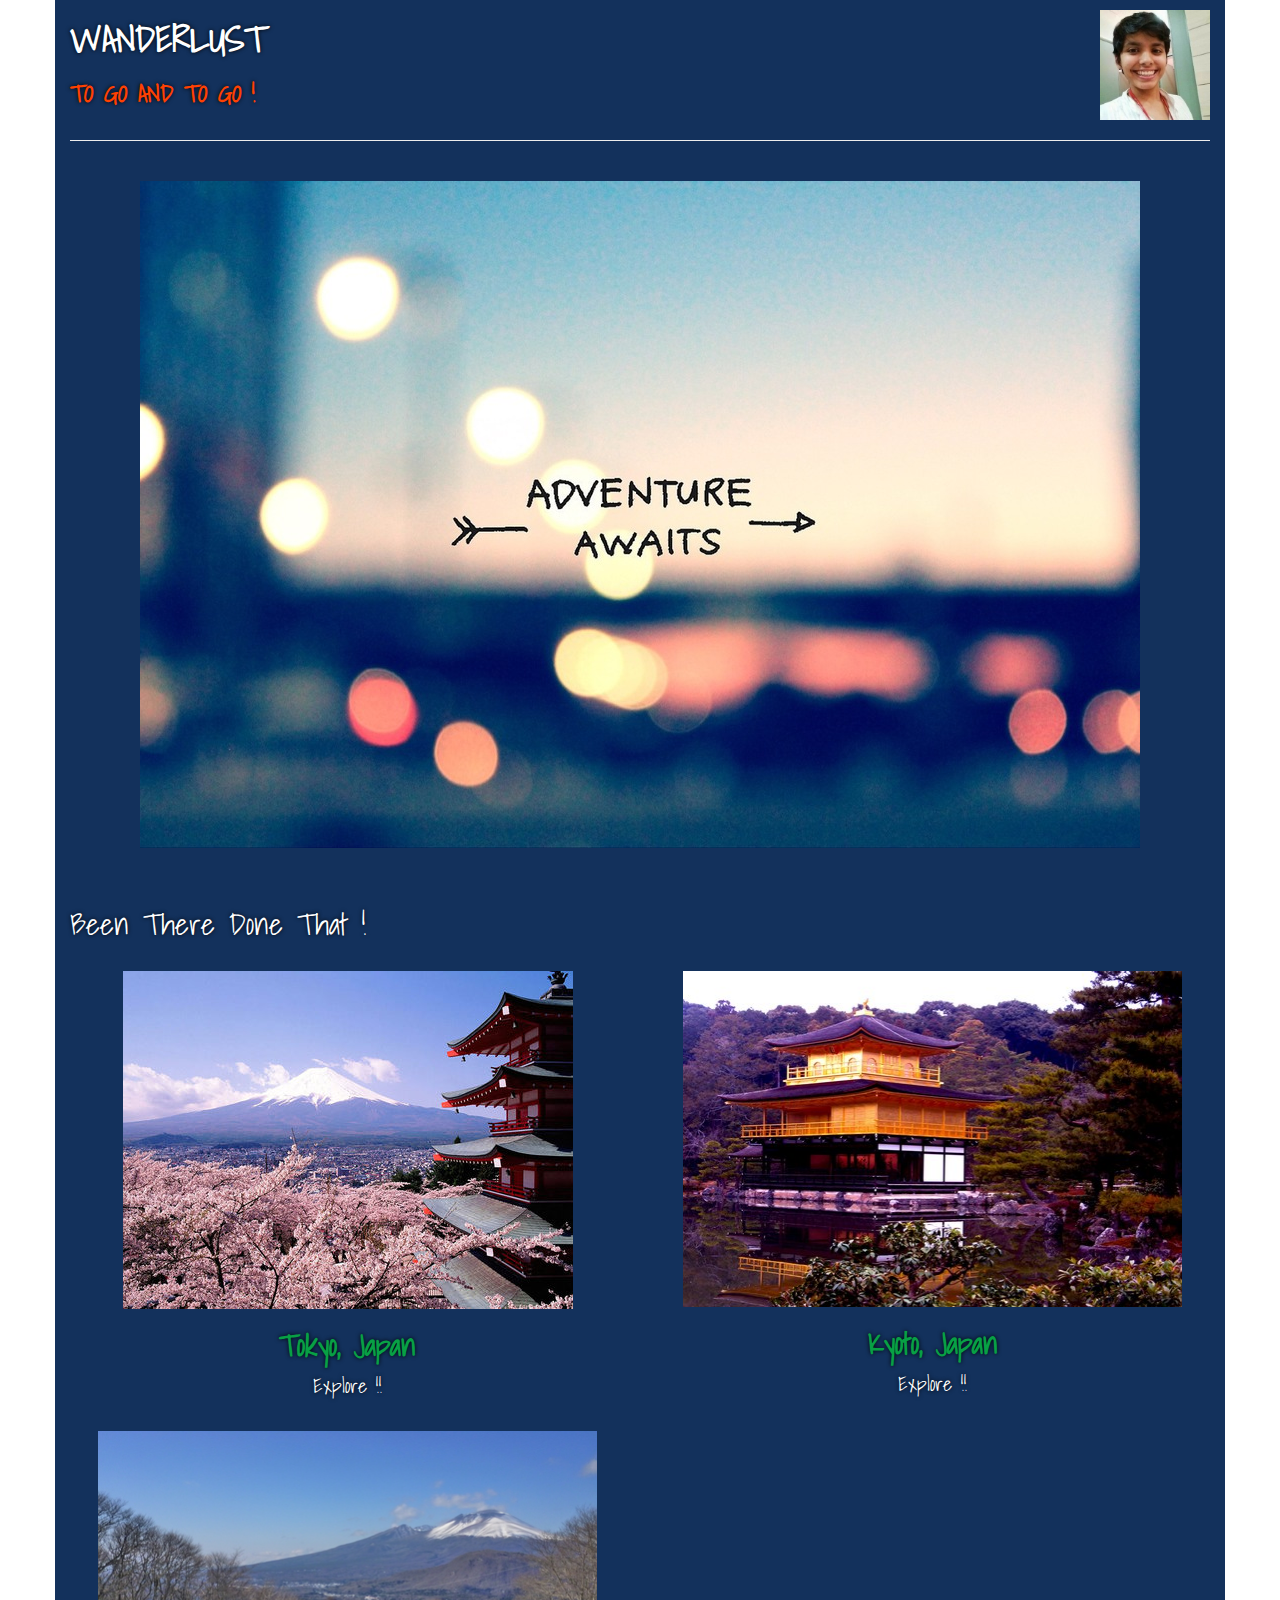
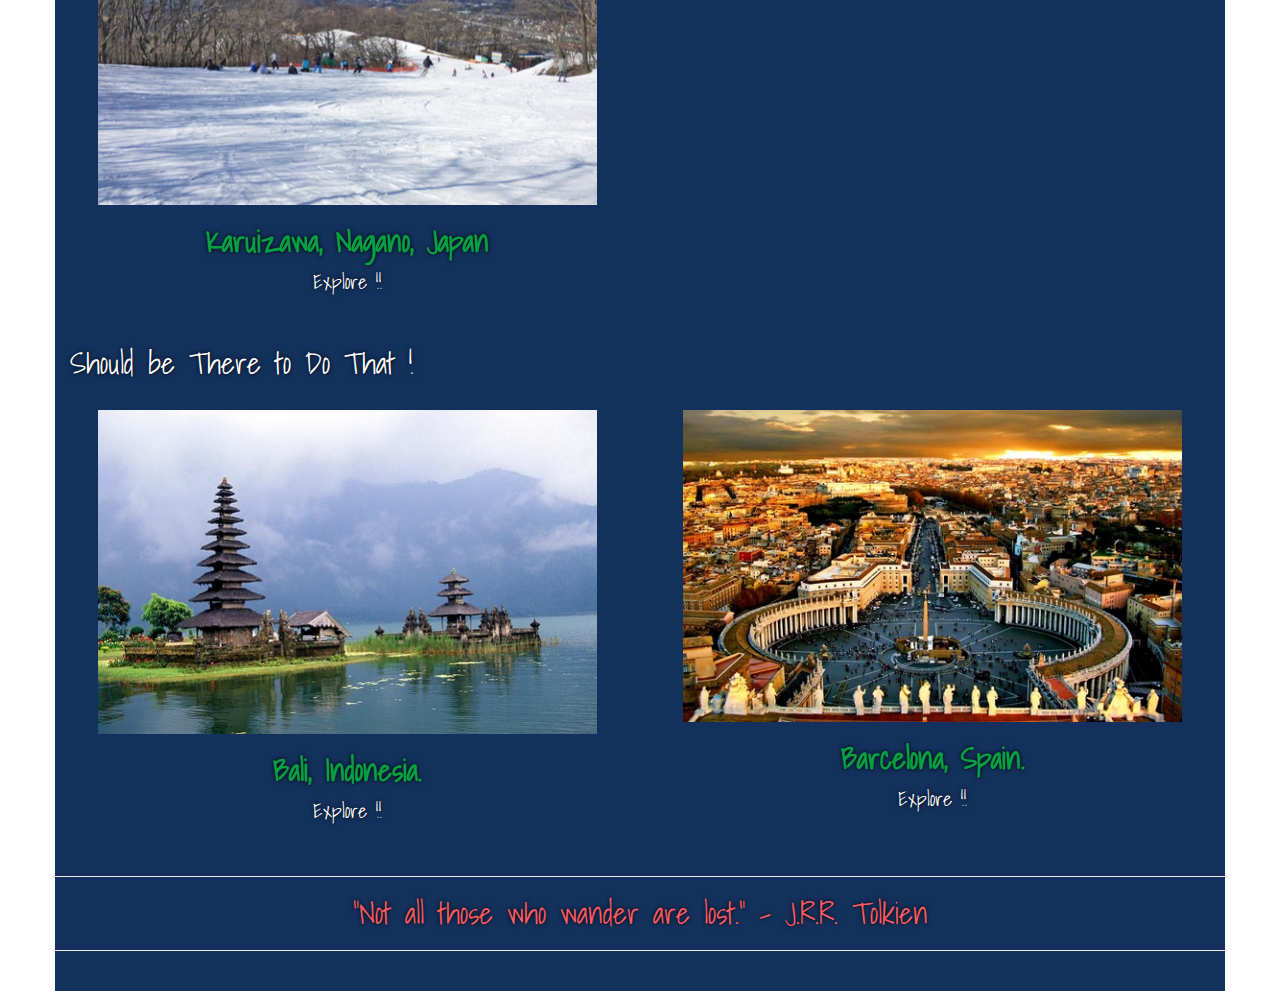
==== index.html @ 0702c721 "Rename places.html to index.html" ====
<!DOCTYPE html>
<html>
    <head>
        <title>D | Places</title>
        <meta charset="utf-8">
        <meta name="viewport" content="width=device-width initial-scale=1.0 maximum-scale=1.0 user-scalable=yes" />
        <link rel="stylesheet" href="css/production.min.css">
        <link href='http://fonts.googleapis.com/css?family=Shadows+Into+Light' rel='stylesheet' type='text/css'>
        <script src="http://ajax.googleapis.com/ajax/libs/jquery/1.10.2/jquery.min.js"></script>
        <script type="text/javascript" src="js/bootstrap.min.js"></script>
    </head>
    <body>
        <div class="container">
            <div class="row header">
                <div class="col-md-6 text-uppercase text-left hdr-text hdr-section" >
                    <h1 class="text-fat">Wanderlust</h1>
                    <h3>To go and to go !</h3>
                </div>
                <div class="col-md-6 text-right hdr-section">
                  <img class="titleimg" src="images/D.jpg" alt="Me!" data-toggle="modal" data-target="#mInfo">
                </div>
            </div>
            <hr>
            <div class="row">
                <div class="col-md-12 text-center">
                    <img class="img-responsive mainimg" src="images/main.jpg" alt="Adventure Awaits!">
                </div>
            </div>
            <br>
            <div class="row">
                <div class="col-md-12">
                    <h2>Been There Done That !</h2>
                </div>
            </div>
            <br>
            <div class="row text-center">
                <div class="col-md-6">
                    <img class="img-responsive fimgs" src="images/Tokyo/fImgTokyo.jpg" alt="Tokyo, Japan." data-toggle="modal" data-target="#mPlace1" data-local="#myPCarousel1">
                    <h3 class="fWrkTitle">Tokyo, Japan</h3>
                    <p><a href="http://www.japan-guide.com/e/e2164.html" onclick="window.open(this.href, this.href); return false">Explore !!</a></p>
                </div>
                <div class="col-md-6">
                    <img class="img-responsive fimgs" src="images/Kyoto/Kinkakuji.jpg" alt="Kinkakuji Kyoto, Japan." data-toggle="modal" data-target="#mPlace2" data-local="#myPCarousel2">
                    <h3 class="fWrkTitle">Kyoto, Japan</h3>
                    <p><a href="http://www.japan-guide.com/e/e2158.html" onclick="window.open(this.href, this.href); return false">Explore !!</a></p>
                </div>
            </div>
            <br>
            <div class="row text-center">
                <div class="col-md-6">
                    <img class="img-responsive fimgs" src="images/Karuizawa/Ski.jpg" alt="Karuizawa, Nagano, Japan." data-toggle="modal" data-target="#mPlace3" data-local="#myPCarousel3">
                    <h3 class="fWrkTitle">Karuizawa, Nagano, Japan</h3>
                    <p><a href="http://www.japan-guide.com/e/e6030.html" onclick="window.open(this.href, this.href); return false">Explore !!</a></p>
                </div>
            </div>
            <br>
            <div class="row">
                <div class="col-md-12">
                    <h2>Should be There to Do That !</h2>
                </div>
            </div>
            <br>
            <div class="row text-center">
                <div class="col-md-6">
                    <img class="img-responsive fimgs" src="images/Bali/LakeBratanTemple.jpg" alt="Bali, Indonesia." data-toggle="modal" data-target="#mVisit1" data-local="#myVCarousel1">
                    <h3 class="fWrkTitle">Bali, Indonesia.</h3>
                    <p><a href="http://www.nomadicmatt.com/travel-guides/indonesia-travel-tips/bali/" onclick="window.open(this.href, this.href); return false">Explore !!</a></p>
                </div>
                <div class="col-md-6">
                    <img class="img-responsive fimgs" src="images/Barcelona/Barcelona.jpg" alt="Barcelona, Spain." data-toggle="modal" data-target="#mVisit2" data-local="#myVCarousel2">
                    <h3 class="fWrkTitle">Barcelona, Spain.</h3>
                    <p><a href="http://www.spanish-fiestas.com/barcelona/" onclick="window.open(this.href, this.href); return false">Explore !!</a></p>
                </div>
            </div>
            <br>
            <div class="row text-center">
              <hr>
              <h2 class="footer">&#34;Not all those who wander are lost&#46;&#34; &#45; J&#46;R&#46;R&#46; Tolkien</h2>
              <hr>
            </div>
            <br>
        </div>
        <!-- Tokyo -->
        <div class="modal fade modal-fullscreen force-fullscreen carousel-fit" id="mPlace1" tabindex="-1" role="dialog" aria-labelledby="myModalLabel1" aria-hidden="true">
          <div class="modal-dialog">
            <div class="modal-content">
              <div class="modal-header">
                <div class="modal-title" id="myModalLabel1">
                    <h2 class="modal-title">Tokyo Scenes !</h2>
                </div>
              </div>
              <div class="modal-body">
                <div id="myPCarousel1" class="carousel slide carousel-fit" data-ride="carousel" data-interval="10000">
                  <div class="carousel-inner">
                    <div class="item active">
                      <img src="images/Tokyo/sensoji-temple-tokyo.jpg" class="img-responsive carouselimg" alt="Sensoji Temple, Asakusa.">
                      <div class="carousel-caption">
                        <h3 class="bkgrnd-trans carousel-hdr">Sensoji Temple</h3>
                        <p class="bkgrnd-trans carousel-text">Senso-ji is an ancient Buddhist temple located in Asakusa and is Tokyo&#39;s oldest most significant temple.</p>
                      </div>
                    </div>
                    <div class="item">
                      <img src="images/Tokyo/odaiba.jpg" class="img-responsive carouselimg" alt="Odaiba, Tokyo.">
                      <div class="carousel-caption">
                        <h3 class="bkgrnd-trans carousel-hdr">Odaiba</h3>
                        <p class="bkgrnd-trans carousel-text">Odaiba - a large artificial island in Tokyo Bay, across the Rainbow Bridge. The area that opens onto the waterfront offers enjoyment for the whole family throughout the day.</p>
                      </div>
                    </div>
                    <div class="item">
                      <img src="images/Tokyo/Imperial_place.jpg" class="img-responsive carouselimg" alt="Imperial Palace, Tokyo.">
                      <div class="carousel-caption">
                        <h3 class="bkgrnd-trans carousel-hdr">Imperial Palace</h3>
                        <p class="bkgrnd-trans carousel-text">The Imperial Palace, situated in the center of Tokyo surrounded by a water-filled moat and tree-covered grounds - a precious taste of nature within the city.</p>
                      </div>
                    </div>
                    <div class="item">
                      <img src="images/Tokyo/Ramen.jpg" class="img-responsive carouselimg" alt="Food, Tokyo">
                      <div class="carousel-caption">
                        <h3 class="bkgrnd-trans carousel-hdr">Japanese Food</h3>
                        <p class="bkgrnd-trans carousel-text">Tokyo is every food lover&#39;s paradise; delivered on a completely different level. The authenticity of Japanese food is priceless and memorable.</p>
                      </div>
                    </div>
                    <div class="item">
                      <img src="images/Tokyo/SkyTree.jpg" class="img-responsive carouselimg" alt="Third slide">
                      <div class="carousel-caption">
                        <h3 class="bkgrnd-trans carousel-hdr">Tokyo as a Metropolis</h3>
                        <p class="bkgrnd-trans carousel-text">Tokyo&#39;s neon-lit streetscapes still look like a sci-fi film set, pushing the boundaries of what&#39;s possible on an earthquake-prone land, adding ever taller, sleeker structures like the world&#39;s tallest tower-Tokyo Sky Tree.</p>
                      </div>
                    </div>
                  </div>

                  <!-- Controls -->
                  <a class="left carousel-control" href="#myPCarousel1" data-slide="prev">
                    <span class="glyphicon glyphicon-chevron-left"></span>
                  </a>
                  <a class="right carousel-control" href="#myPCarousel1" data-slide="next">
                    <span class="glyphicon glyphicon-chevron-right"></span>
                  </a>
                </div>
                  <p class="para">Tokyo, Japan&#39;s bustling capital, mixes the ultramodern and the traditional, from neon-lit skyscrapers and anime shops to cherry trees and temples. The opulent Meiji Shinto Shrine is known for its towering gate and surrounding forests. The Imperial Palace sits amid sprawling public gardens. The city is famed for its vibrant food scene, and its Shibuya and Harajuku districts are the heart of its trendy teen fashion scene. The nightlife is amongst the best in the world. It's so good that people sometimes forget themselves and take things a little too far.</p>
                </div>
                <div class="modal-footer">
                  <button type="button" class="btn btn-default" data-dismiss="modal">Close</button>
                </div>
            </div>
          </div>
        </div>
        <!-- Kyoto -->
        <div class="modal fade modal-fullscreen force-fullscreen carousel-fit" id="mPlace2" tabindex="-1" role="dialog" aria-labelledby="myModalLabel2" aria-hidden="true">
          <div class="modal-dialog">
            <div class="modal-content">
              <div class="modal-header">
                <div class="modal-title" id="myModalLabel1">
                    <h2 class="modal-title">Serene Kyoto !</h2>
                </div>
              </div>
              <div class="modal-body">
                <div id="myPCarousel2" class="carousel slide carousel-fit" data-ride="carousel" data-interval="10000">
                  <div class="carousel-inner">
                    <div class="item active">
                      <img src="images/Kyoto/Autumn.jpg" class="img-responsive carouselimg" alt="Autum">
                      <div class="carousel-caption">
                        <h3 class="bkgrnd-trans carousel-hdr">Autumn in Kyoto</h3>
                        <p class="bkgrnd-trans carousel-text">Japan&#39;s cherry blossoms are famous the world over, but the fall foliage in Kyoto is perhaps even more beautiful.In the fall all the leaves explode into yellow and red hues -a more restrained beauty that grows on you.</p>
                      </div>
                    </div>
                    <div class="item">
                      <img src="images/Kyoto/Inari.jpg" class="img-responsive carouselimg" alt="Fushima Inari Shrine, Kyoto.">
                      <div class="carousel-caption">
                        <h3 class="bkgrnd-trans carousel-hdr">Fushima Inari Shrine</h3>
                        <p class="bkgrnd-trans carousel-text">With seemingly endless arcades of vermilion torii (shrine gates) spread across a mountain, this vast shrine complex is a world unto its own. It is, quite simply, one of the most impressive and memorable sights.</p>
                      </div>
                    </div>
                    <div class="item">
                      <img src="images/Kyoto/Arashiyama1.jpg" class="img-responsive carouselimg" alt="Arashiyam Bamboo Forest, Kyoto.">
                      <div class="carousel-caption">
                        <h3 class="bkgrnd-trans carousel-hdr">Arashiyama Bamboo Grove</h3>
                        <p class="bkgrnd-trans carousel-text">Arashiyama is simply oozing with natural beauty, and is a cool oasis away from the heat of Kyoto in the dead of summer. Famous for its bamboo forests, lush with gorgeous bamboo stalks reaching for the sky and for the Togetsukyo Bridge.</p>
                      </div>
                    </div>
                    <div class="item">
                      <img src="images/Kyoto/Gion.jpg" class="img-responsive carouselimg" alt="Gion, Kyoto.">
                      <div class="carousel-caption">
                        <h3 class="bkgrnd-trans carousel-hdr">Gion, Geisha District</h3>
                        <p class="bkgrnd-trans carousel-text">Gion is a collection of streets defined by its old wooden buildings, teahouses and exclusive Japanese restaurants, is by far the most famous Geisha district. While Gion&#39;s true origins were in teahouses catering to weary visitors, by the mid-18th century the area was Kyoto&#39;s largest pleasure district.</p>
                      </div>
                    </div>
                    <div class="item">
                      <img src="images/Kyoto/TeaCeremony.jpg" class="img-responsive carouselimg" alt="Third slide">
                      <div class="carousel-caption">
                        <h3 class="bkgrnd-trans carousel-hdr">Tea Ceremony</h3>
                        <p class="bkgrnd-trans carousel-text">Zen again, but this time in a tea cup. The cleansing of the tea utensils, the gentle bow as you receive your cup, the three clockwise turns before you take a sip: it&#39;s not difficult to see how deeply rooted the slow and graceful movements of the tea ceremony are in Zen Buddhism.</p>
                      </div>
                    </div>
                  </div>

                  <!-- Controls -->
                  <a class="left carousel-control" href="#myPCarousel2" data-slide="prev">
                    <span class="glyphicon glyphicon-chevron-left"></span>
                  </a>
                  <a class="right carousel-control" href="#myPCarousel2" data-slide="next">
                    <span class="glyphicon glyphicon-chevron-right"></span>
                  </a>
                </div>
                  <p class="para">Japan&#39;s capital for over 1,000 years, Kyoto remains awash with remnants of its past glory. The city's stunning collection of UNESCO World Heritage sites alone would be enough to set it apart, but Kyoto also boasts a still-working geisha district, some of Japan&#39;s most exquisite cuisine, and a whole lot of Zen. Not that it's all temples and tradition: the city also hosts its share of hip cafes and modern art. Think of it as the cultural yin to Tokyo&#39;s yang, but with a sprinkling of modernity.
                  </p>
                </div>
                <div class="modal-footer">
                  <button type="button" class="btn btn-default" data-dismiss="modal">Close</button>
                </div>
              </div>
            </div>
        </div>
        <!-- Karuizawa -->
        <div class="modal fade modal-fullscreen force-fullscreen carousel-fit" id="mPlace3" tabindex="-1" role="dialog" aria-labelledby="myModalLabel3" aria-hidden="true">
          <div class="modal-dialog">
            <div class="modal-content">
              <div class="modal-header">
                <div class="modal-title" id="myModalLabel1">
                    <h2 class="modal-title">Karuizawa !</h2>
                </div>
              </div>
              <div class="modal-body">
                <div id="myPCarousel3" class="carousel slide carousel-fit" data-ride="carousel" data-interval="10000">
                  <div class="carousel-inner">
                    <div class="item active">
                      <img src="images/Karuizawa/Shiraito.jpg" class="img-responsive carouselimg" alt="Shiraito Falls, Karuizawa.">
                      <div class="carousel-caption">
                        <h3 class="bkgrnd-trans carousel-hdr">Shiraito Falls</h3>
                        <p class="bkgrnd-trans carousel-text">Shiraito Falls are a graceful expanse of waterfalls located north of Karuizawa. The falls are only 3 meters tall, but they are spread out over a 70 meter wide arch.</p>
                      </div>
                    </div>
                    <div class="item">
                      <img src="images/Karuizawa/naka.jpg" class="img-responsive carouselimg" alt="Naka-Karuizawa.">
                      <div class="carousel-caption">
                        <h3 class="bkgrnd-trans carousel-hdr">Naka-Karuizawa</h3>
                        <p class="bkgrnd-trans carousel-text">Naka-Karuizawa, a classy and romantic area well-suited to spend a relaxing time at.</p>
                      </div>
                    </div>
                    <div class="item">
                      <img src="images/Karuizawa/SnowResort.jpg" class="img-responsive carouselimg" alt="Arashiyam Bamboo Forest, Kyoto.">
                      <div class="carousel-caption">
                        <h3 class="bkgrnd-trans carousel-hdr">Prince Snow Resort</h3>
                        <p class="bkgrnd-trans carousel-text">The biggest ski area in Karuizawa is operated by the Prince Snow Resort, with ten slopes covering Mt. Yagasaki, almost to its 1,155m summit, each with a chairlift.</p>
                      </div>
                    </div>
                    <div class="item">
                      <img src="images/Karuizawa/KaruizawaShopping.jpg" class="img-responsive carouselimg" alt="Karuizawa Prince Shopping Plaza">
                      <div class="carousel-caption">
                        <h3 class="bkgrnd-trans carousel-hdr">Karuizawa Prince Shopping Plaza</h3>
                        <p class="bkgrnd-trans carousel-text">Karuizawa sports Japan&#39;s largest shopping mall, featuring outlet shops of overseas designer brands. Its approximately 200 shops offer everything from famous fashions to distinctive souvenirs, all in a natural setting with impressive views of Mt Asama.</p>
                      </div>
                    </div>
                  </div>
                  <a class="left carousel-control" href="#myPCarousel3" data-slide="prev">
                    <span class="glyphicon glyphicon-chevron-left"></span>
                  </a>
                  <a class="right carousel-control" href="#myPCarousel3" data-slide="next">
                    <span class="glyphicon glyphicon-chevron-right"></span>
                  </a>
                </div>
                  <p class="para">Karuizawa is a popular mountain resort town only an hour from Tokyo on the Nagano Shinkansen bullet train and has a large outlet store shopping mall. Nestled at the foot of mountains in the middle of Honshu; located near the active volcano, Mt. Asama in Nagano prefecture. Karuizawa in summer offers some highland respite at an elevation of around 1,000m from the heat of big cities, and in winter attracts people with its numerous relaxing natural hot spas (onsen). The dramatic changing of the seasons is one of the many reasons why Karuizawa is considered one of the most attractive areas of Japan.
                  </p>
                </div>
                <div class="modal-footer">
                  <button type="button" class="btn btn-default" data-dismiss="modal">Close</button>
                </div>
              </div>
            </div>
        </div>

        <div class="modal fade modal-fullscreen force-fullscreen carousel-fit" id="mVisit1" tabindex="-1" role="dialog" aria-labelledby="myModalLabel4" aria-hidden="true">
          <div class="modal-dialog">
            <div class="modal-content">
              <div class="modal-header">
                <div class="modal-title" id="myModalLabel4">
                    <h2 class="modal-title">Bali Adventure</h2>
                </div>
              </div>
              <div class="modal-body">
                <div id="myVCarousel1" class="carousel slide carousel-fit" data-ride="carousel" data-interval="10000">
                  <div class="carousel-inner">
                    <div class="item active">
                      <img src="images/Bali/Beaches.jpg" class="img-responsive carouselimg" alt="Beach">
                      <div class="carousel-caption">
                        <h3 class="bkgrnd-trans carousel-hdr">Sanur Beach, Bali.</h3>
                        <p class="bkgrnd-trans carousel-text">Sanur Beach is a beautiful white sandy beach with calm and warm seawater located in east part of Denpasar Town.</p>
                      </div>
                    </div>
                    <div class="item">
                      <img src="images/Bali/Rafting.jpg" class="img-responsive carouselimg" alt="Adventure">
                      <div class="carousel-caption">
                        <h3 class="bkgrnd-trans carousel-hdr">Adventures Bali</h3>
                        <p class="bkgrnd-trans carousel-text">Adventure activities in Bali - Rafting, Cruise, Elephant Ride, Watersport, Seawalker, Horse riding, ATV, Buggy, and much more.</p>
                      </div>
                    </div>
                    <div class="item">
                      <img src="images/Bali/Ayana-Spa-Jimbaran.jpg" class="img-responsive carouselimg" alt="Ayana Resort">
                      <div class="carousel-caption">
                        <h3 class="bkgrnd-trans carousel-hdr">Ayana Resort</h3>
                        <p class="bkgrnd-trans carousel-text">AYANA Resort and Spa Bali is a world-class destination resort located on a cliff-top land perched above Jimbaran Bay. Majestic sunsets and ocean-front views are complemented by white-sand beach and shared facilities as Bali’s only integrated resort.</p>
                      </div>
                    </div>
                    <div class="item">
                      <img src="images/Bali/Cave.jpg" class="img-responsive carouselimg" alt="Uluwatu Bali Cave">
                      <div class="carousel-caption">
                        <h3 class="bkgrnd-trans carousel-hdr">Uluwatu Bali Caves</h3>
                        <p class="bkgrnd-trans carousel-text">Uluwatu Beach Cave is a fantastic little spot with a grotto style cave entrance and a series of quaint restaurants sitting atop cliffs with a great view of the sunset and surf.</p>
                      </div>
                    </div>
                    <div class="item">
                      <img src="images/Bali/Culture.jpg" class="img-responsive carouselimg" alt="Culture">
                      <div class="carousel-caption">
                        <h3 class="bkgrnd-trans carousel-hdr">Balinese People</h3>
                        <p class="bkgrnd-trans carousel-text">Bali is known as a place where traditions of art and culture predominate, where the village way of life based on their strong religious beliefs is still in place.</p>
                      </div>
                    </div>
                  </div>
                  <a class="left carousel-control" href="#myVCarousel1" data-slide="prev">
                    <span class="glyphicon glyphicon-chevron-left"></span>
                  </a>
                  <a class="right carousel-control" href="#myVCarousel1" data-slide="next">
                    <span class="glyphicon glyphicon-chevron-right"></span>
                  </a>
                </div>
                <p class="para">Bali is an Indonesian island known for its forested volcanic mountains, iconic rice paddies, beaches and coral reefs. The island is home to religious sites such as cliffside Uluwatu Temple. To the south, the beachside city of Kuta has lively bars, while Seminyak, Sanur and Nusa Dua are popular resort towns. The island is also known for its yoga and meditation retreats..</p>
              </div>
              <div class="modal-footer">
                <button type="button" class="btn btn-default" data-dismiss="modal">Close</button>
              </div>
            </div>
          </div>
        </div>
        <!-- Barcelona, Spain. -->
        <div class="modal fade modal-fullscreen force-fullscreen carousel-fit" id="mVisit2" tabindex="-1" role="dialog" aria-labelledby="myModalLabel5" aria-hidden="true">
          <div class="modal-dialog">
            <div class="modal-content">
              <div class="modal-header">
                <div class="modal-title" id="myModalLabel5">
                    <h2 class="modal-title">Beautiful Barcelona!</h2>
                </div>
              </div>
              <div class="modal-body">
                <div id="myVCarousel2" class="carousel slide carousel-fit" data-ride="carousel" data-interval="10000">
                  <div class="carousel-inner">
                    <div class="item active">
                      <img src="images/Barcelona/Museu_Picasso_Barcelona.jpg" class="img-responsive carouselimg" alt="Museu Picasso Barcelona">
                      <div class="carousel-caption">
                        <h3 class="bkgrnd-trans carousel-hdr">Picasso Museum</h3>
                        <p class="bkgrnd-trans carousel-text">With over 3,700 works dedicated to the most famous Spanish artist of the 20th century Pablo Ruiz Picasso, this museum will have you enthralled for many hours.</p>
                      </div>
                    </div>
                    <div class="item">
                      <img src="images/Barcelona/Plazza.jpg" class="img-responsive carouselimg" alt="Adventure">
                      <div class="carousel-caption">
                        <h3 class="bkgrnd-trans carousel-hdr">Placa Reial</h3>
                        <p class="bkgrnd-trans carousel-text">A beautiful square located just off Las Ramblas, with traditional Spanish and Catalan restaurants in Barcelona. Placa Reial is also home to some of Barcelona’s best nightclubs.</p>
                      </div>
                    </div>
                    <div class="item">
                      <img src="images/Barcelona/Sagrada-Familia.jpg" class="img-responsive carouselimg" alt="Sagrada Familia">
                      <div class="carousel-caption">
                        <h3 class="bkgrnd-trans carousel-hdr">Sagrada Familia</h3>
                        <p class="bkgrnd-trans carousel-text">This iconic Roman Catholic Church is a tribute to influences from Cubism to Art Nouveau with striking features including intricate vaults, front portal sculptures and three grandiose facades depicting various images of Christ.</p>
                      </div>
                    </div>
                    <div class="item">
                      <img src="images/Barcelona/ParcGuell.jpg" class="img-responsive carouselimg" alt="Parc Guell">
                      <div class="carousel-caption">
                        <h3 class="bkgrnd-trans carousel-hdr">Parc Guell</h3>
                        <p class="bkgrnd-trans carousel-text">Parc Guelli is a UNESCO World Heritage Site and is considered to one of Gaudi's most artistic works.</p>
                      </div>
                    </div>
                    <div class="item">
                      <img src="images/Barcelona/FCBarcelona.jpg" class="img-responsive carouselimg" alt="FC Barcelona">
                      <div class="carousel-caption">
                        <h3 class="bkgrnd-trans carousel-hdr">FC Barcelona</h3>
                        <p class="bkgrnd-trans carousel-text">The Nou Camp is home to the Catalan Giants renowned for playing their own style of fantasy football which takes “pass and move” to the next level.</p>
                      </div>
                    </div>
                  </div>
                  <a class="left carousel-control" href="#myVCarousel2" data-slide="prev">
                    <span class="glyphicon glyphicon-chevron-left"></span>
                  </a>
                  <a class="right carousel-control" href="#myVCarousel2" data-slide="next">
                    <span class="glyphicon glyphicon-chevron-right"></span>
                  </a>
                </div>
                <p class="para">Barcelona is the passionate capital of Catalonia, an unforgettable city of art, culture and beauty. Gaudi's works, museums, concerts and FC Barcelona’s football team homeland. Walk along the Ramblas to enjoy street musicians, living statues, hustlers and just plain loonies. Hop onto the Tramvia Blau for a tram trip up to the top of Tibidabo and take in the magnificent sights of the city below you. Shop along the Passeig de Gracia, at the most well known boutiques in Barcelona. Have a sunset drink at a chiringuito bar on the Barceloneta beach, then after dark, join the locals for pub crawling at the Barri Gotic for a huge selection of tapas bars, wine bars, cocktail lounges and even Irish pubs! Now that you've worked up an appetite, head for El Born where you'll find the finest in new catalonian cuisine.</p>
              </div>
              <div class="modal-footer">
                <button type="button" class="btn btn-default" data-dismiss="modal">Close</button>
              </div>
            </div>
          </div>
        </div>
        <div class="modal fade" id="mInfo" tabindex="-1" role="dialog" aria-labelledby="myModalLabel5" aria-hidden="true">
          <div class="modal-dialog">
            <div class="modal-content">
              <div class="modal-header">
                <div class="modal-title" id="myModalLabel5">
                    <h2 class="modal-title">Know Me !</h2>
                </div>
              </div>
              <div class="modal-body">
                <img class="img-responsive hdrImg" src="images/D.jpg" alt="Know D !">
                <p class="para meDesc">Hey ! I am Divya a.k.a. D ! An IT professional, coding to make a living in a giant MNC. 
                  I love what I do; writing alphabets in a logical way to ease the human workload. My alter ego is an artist.
                  Love sketching cars and anime; enjoy crafting new things. Have been descibed as a "brilliant gift maker". A dash of
                  this creativity is seen in the code I write. New unique ways to do the same old boring stuff. I love travelling too.
                  To be honest I haven't seen many places. But I intend to go rolling around the world once I come in contact with a leprechaun
                  at the end of a rainbow. When you travel, you get be you in new place. Watch the sun rise and shine; take in the beauty that is around you. Enjoy every moment; eat and be merry. See new faces; make new friends. Be at peace and LIVE !!!
                </p>
              </div>
              <div class="modal-footer">
                <button type="button" class="btn btn-default" data-dismiss="modal">Close</button>
              </div>
            </div>
          </div>
        </div>
    </body>
</html>
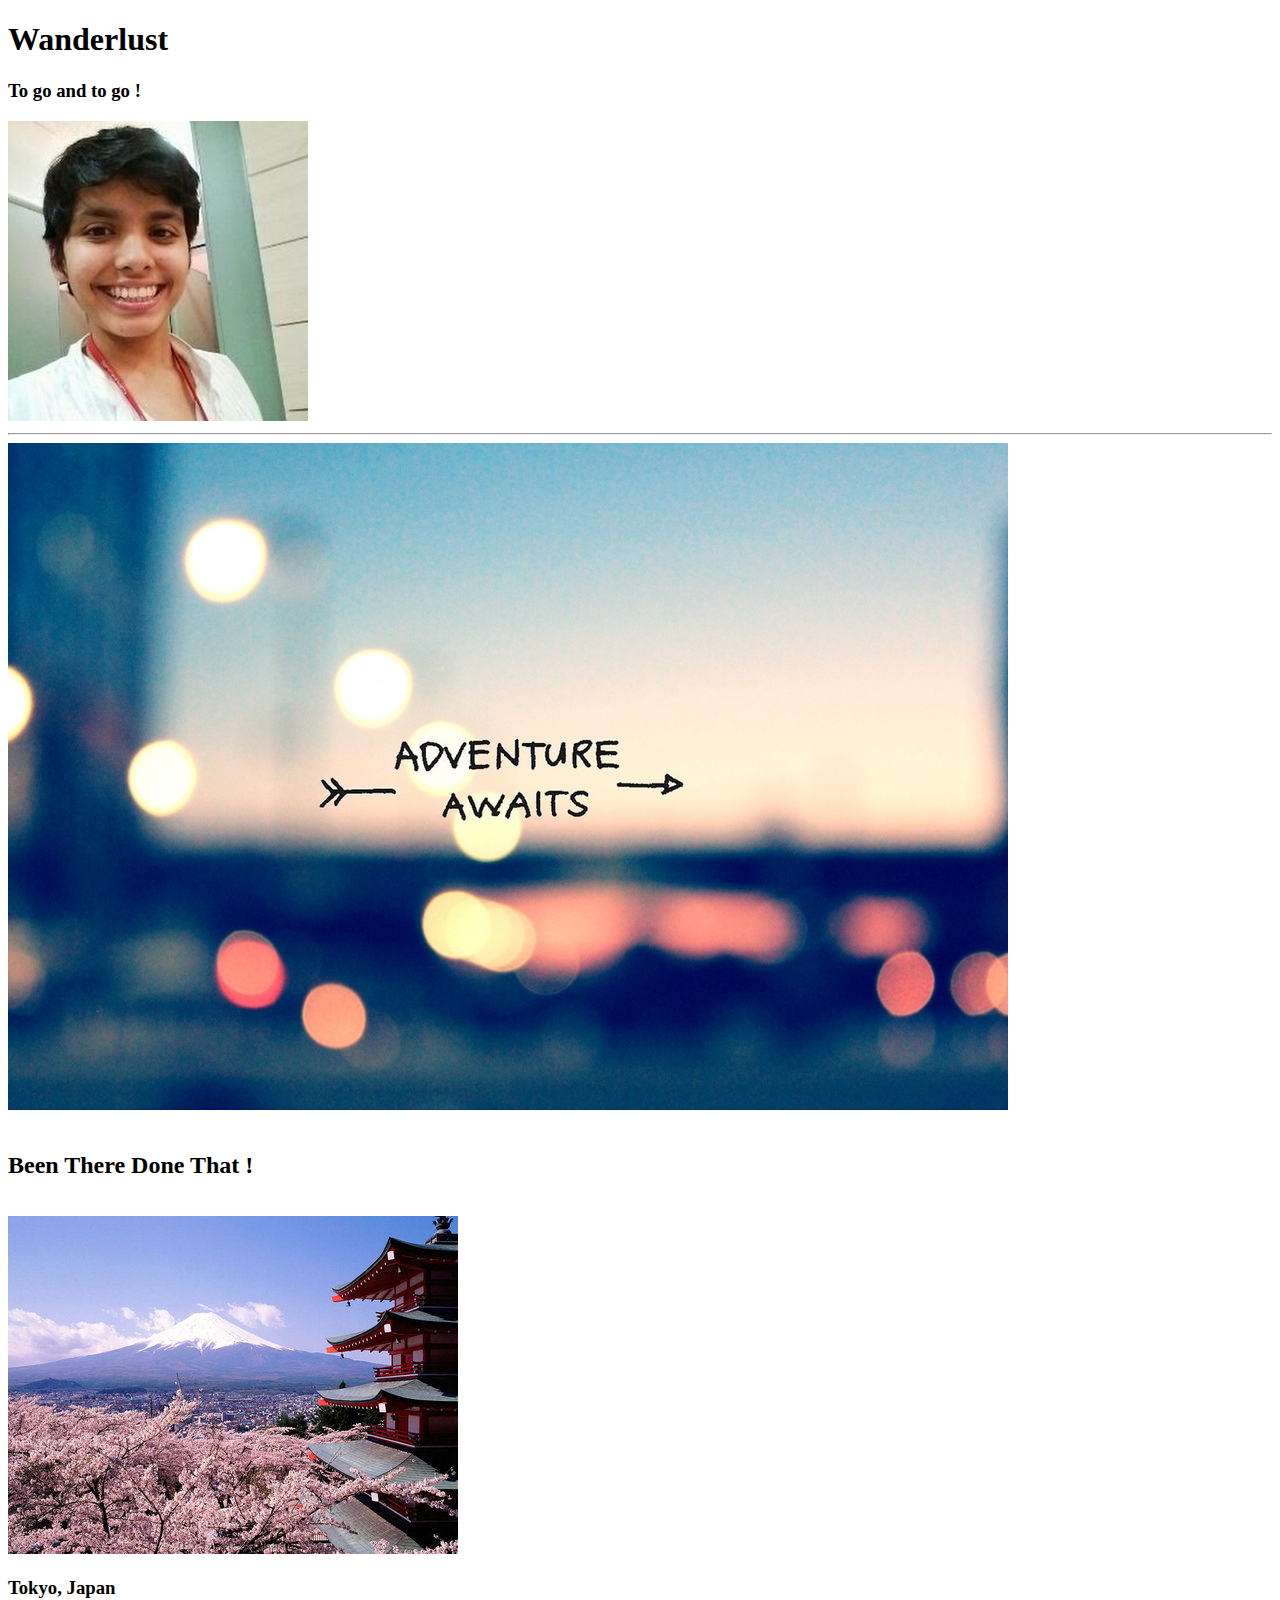
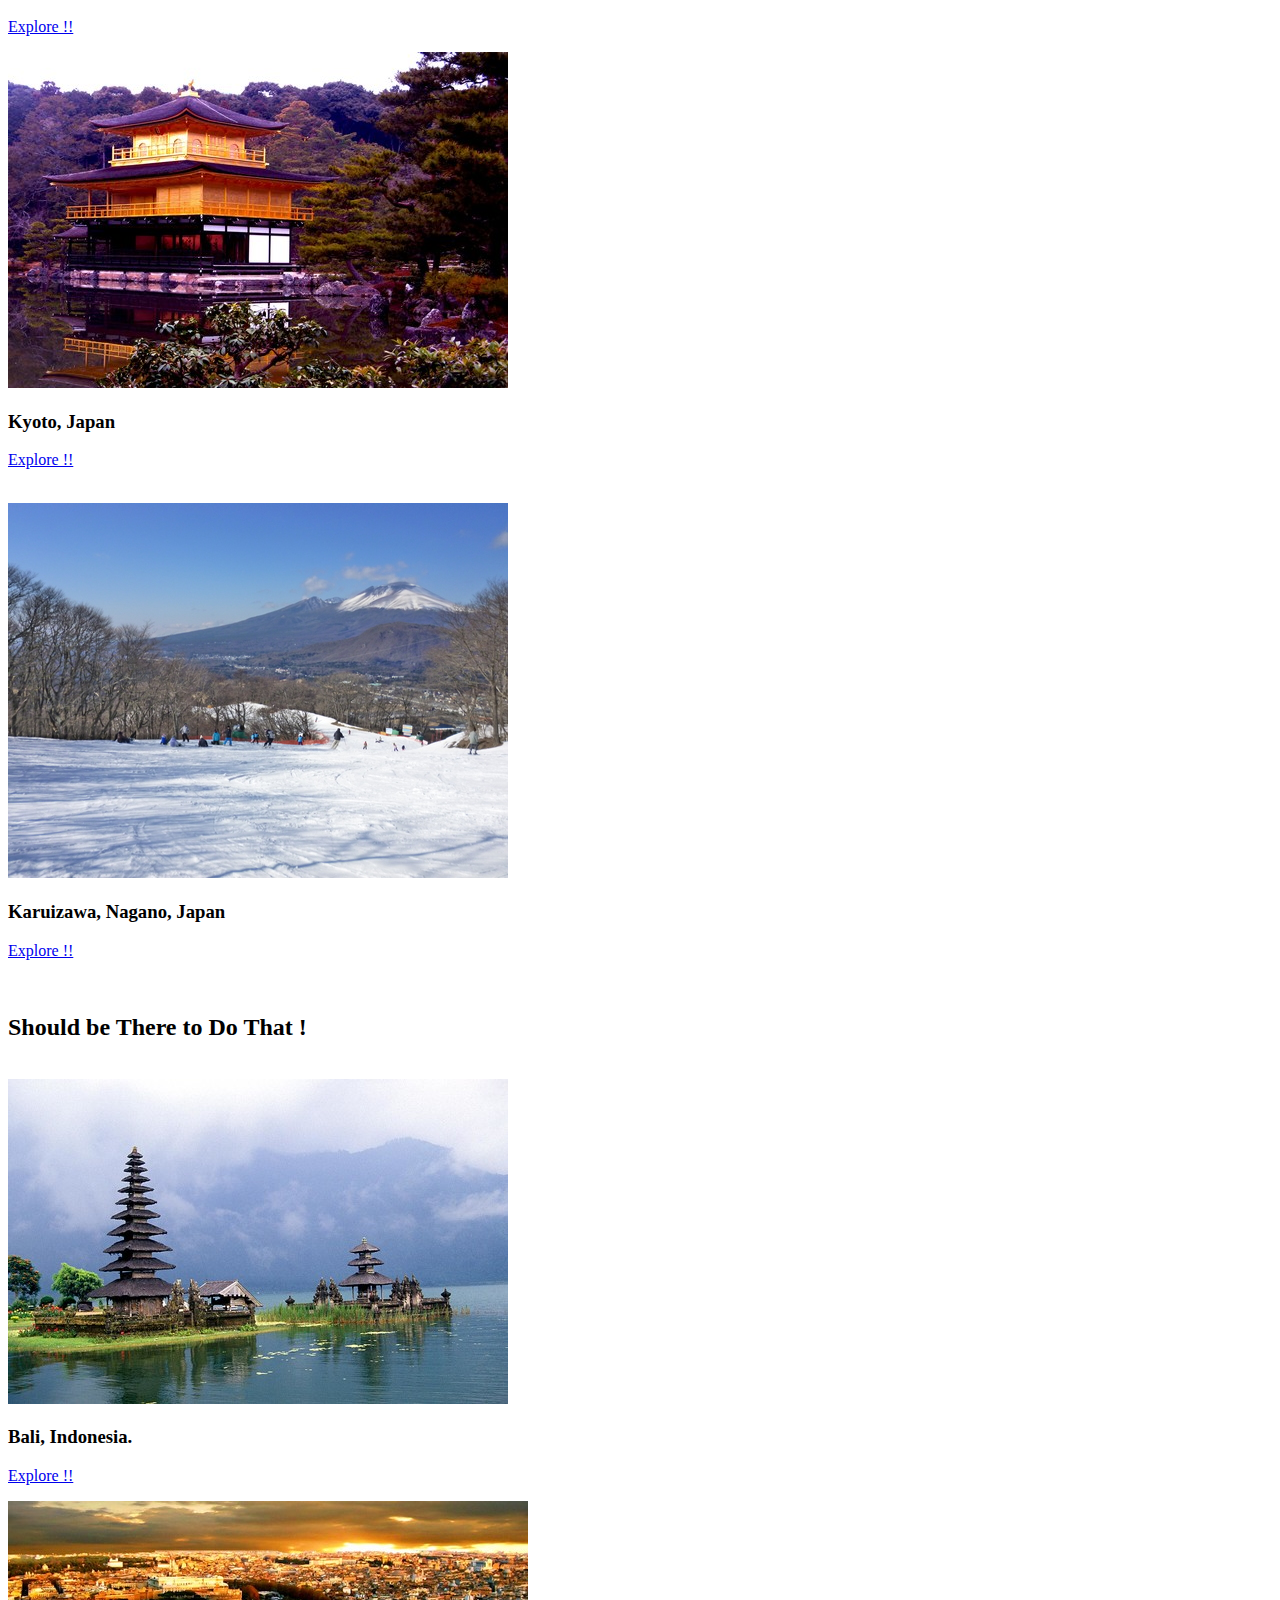
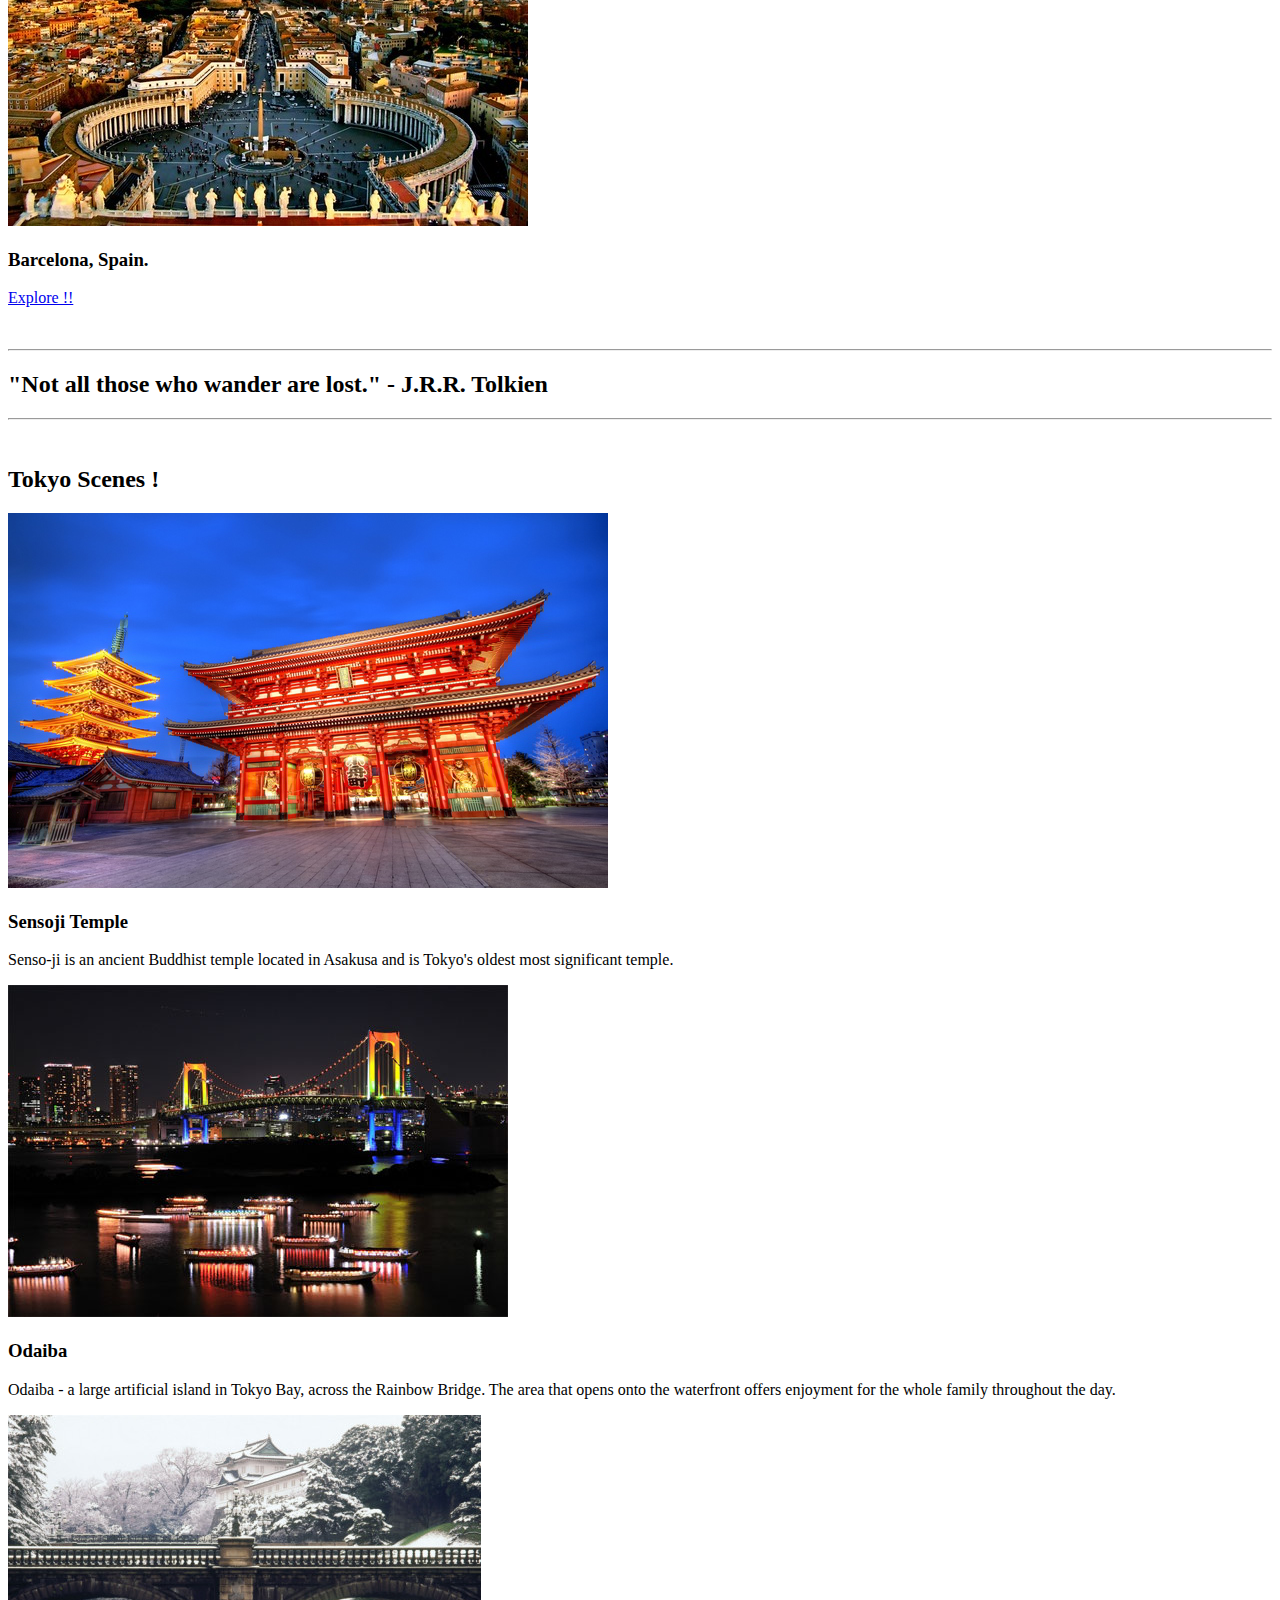
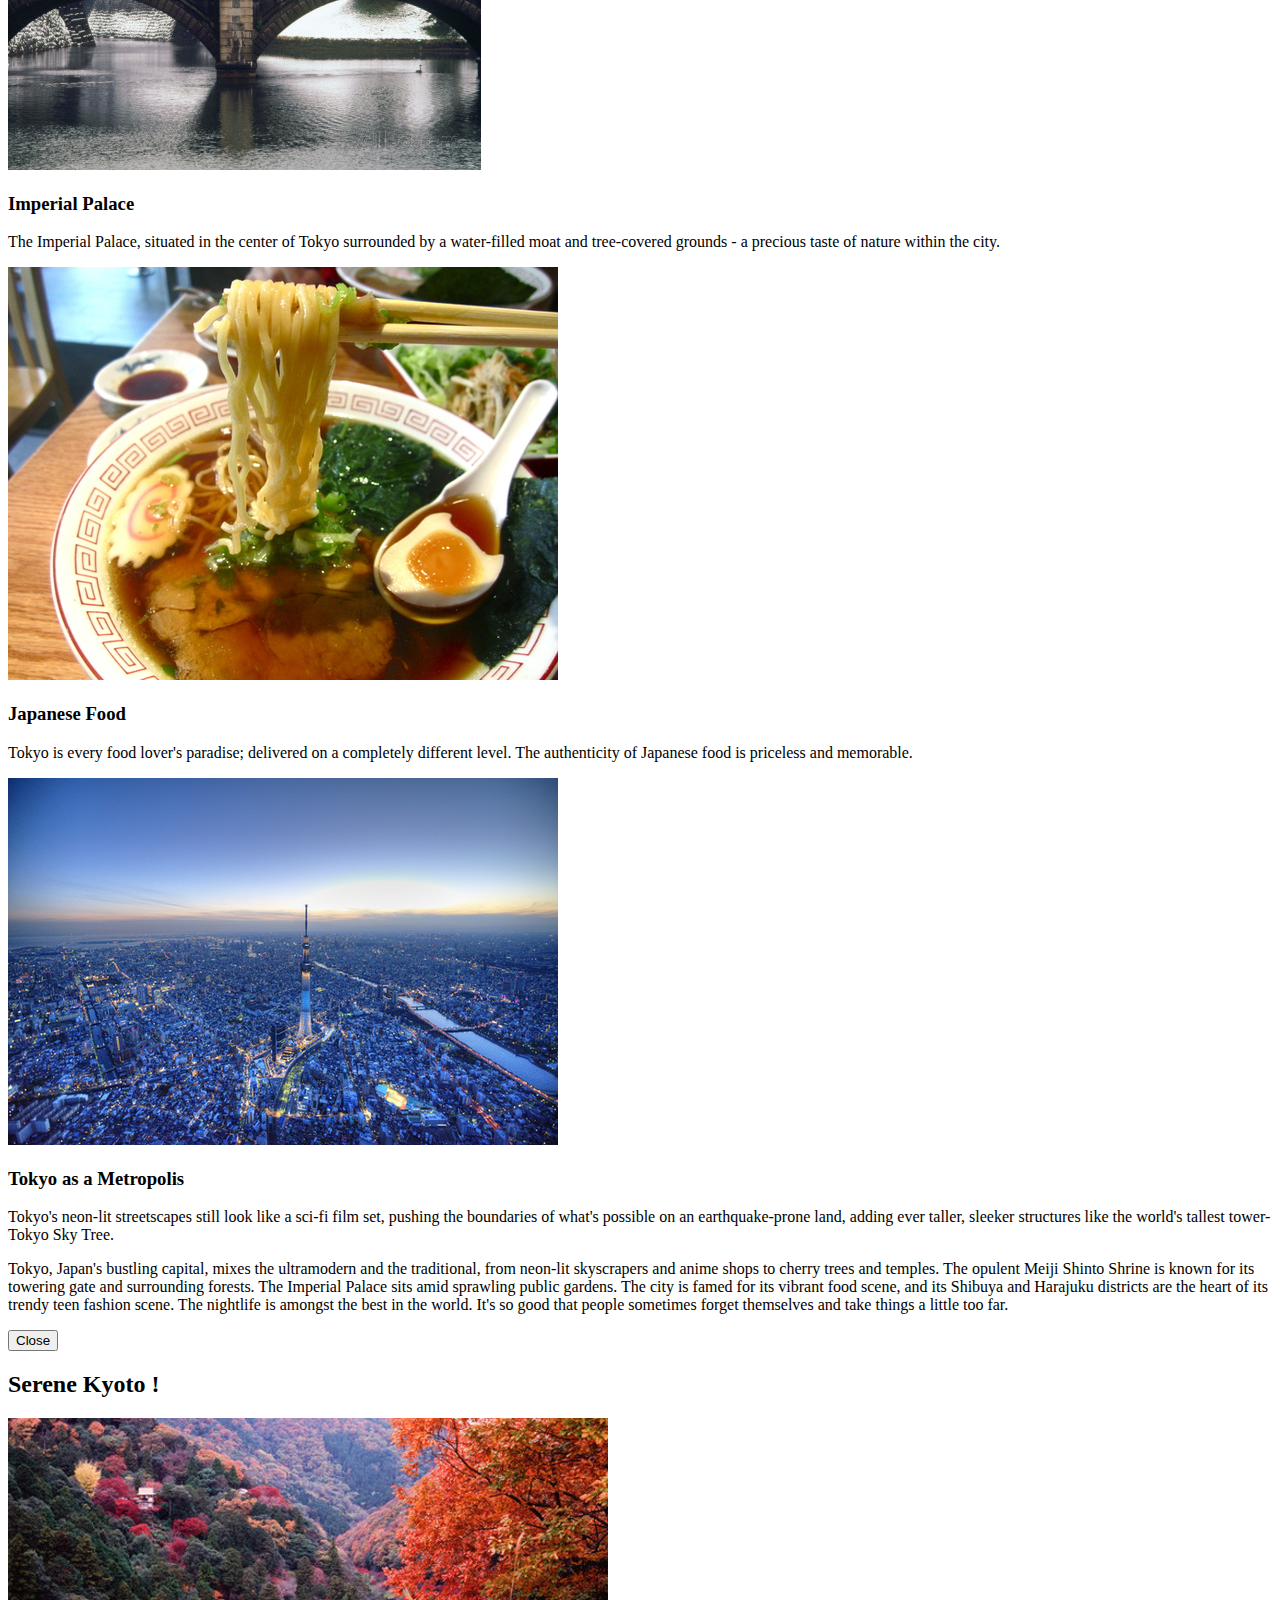
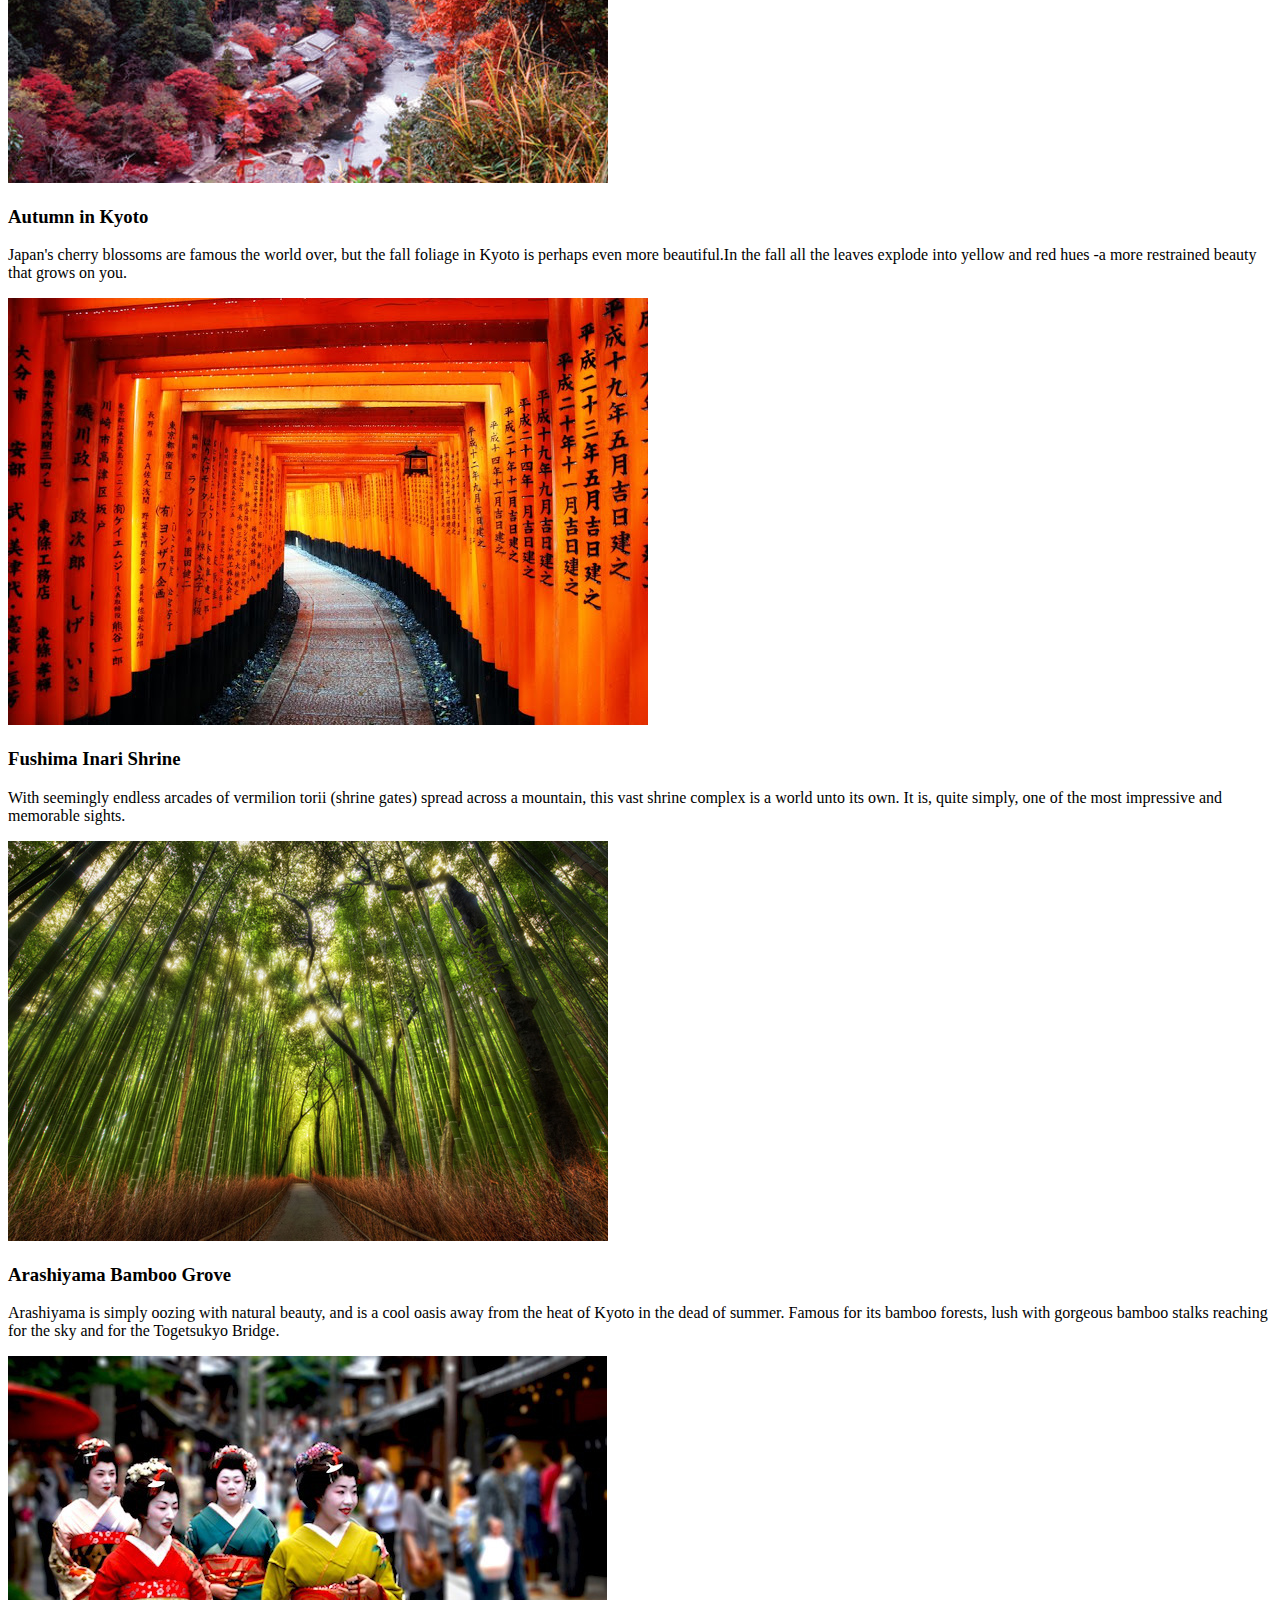
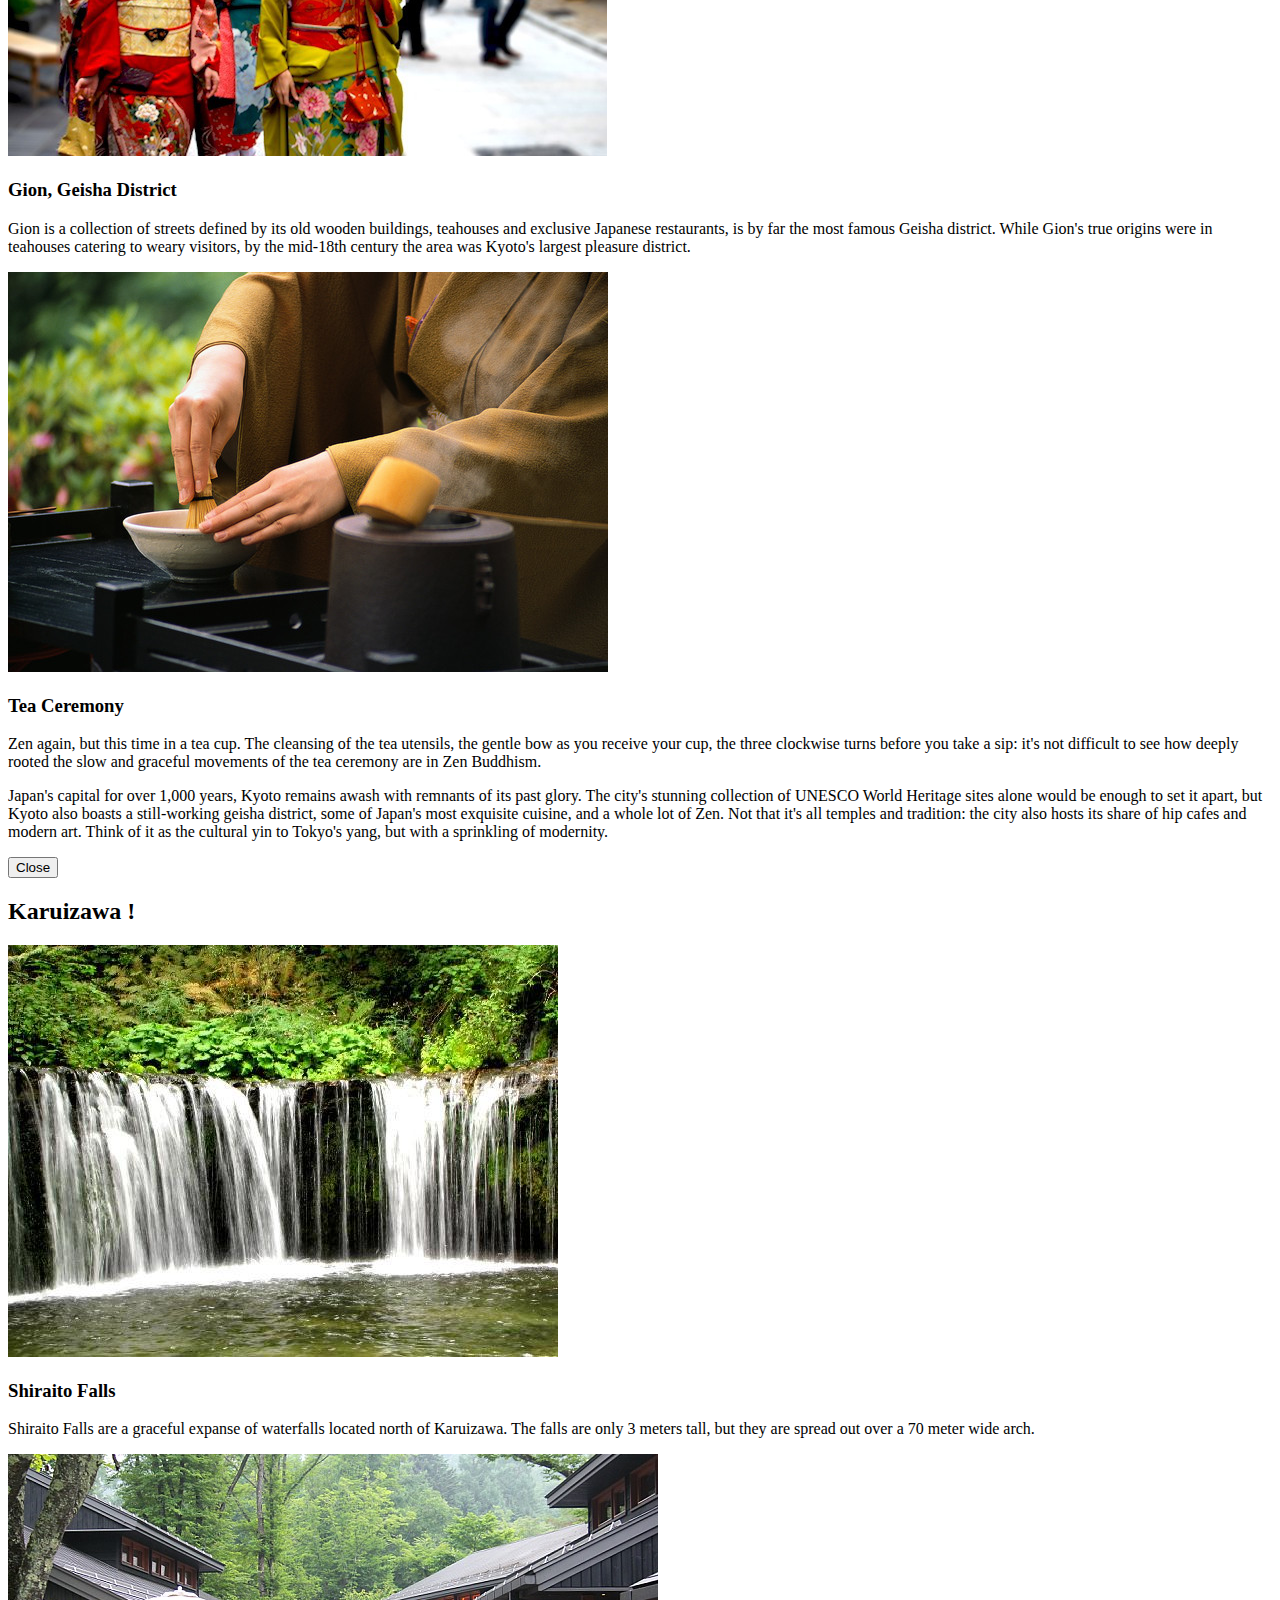
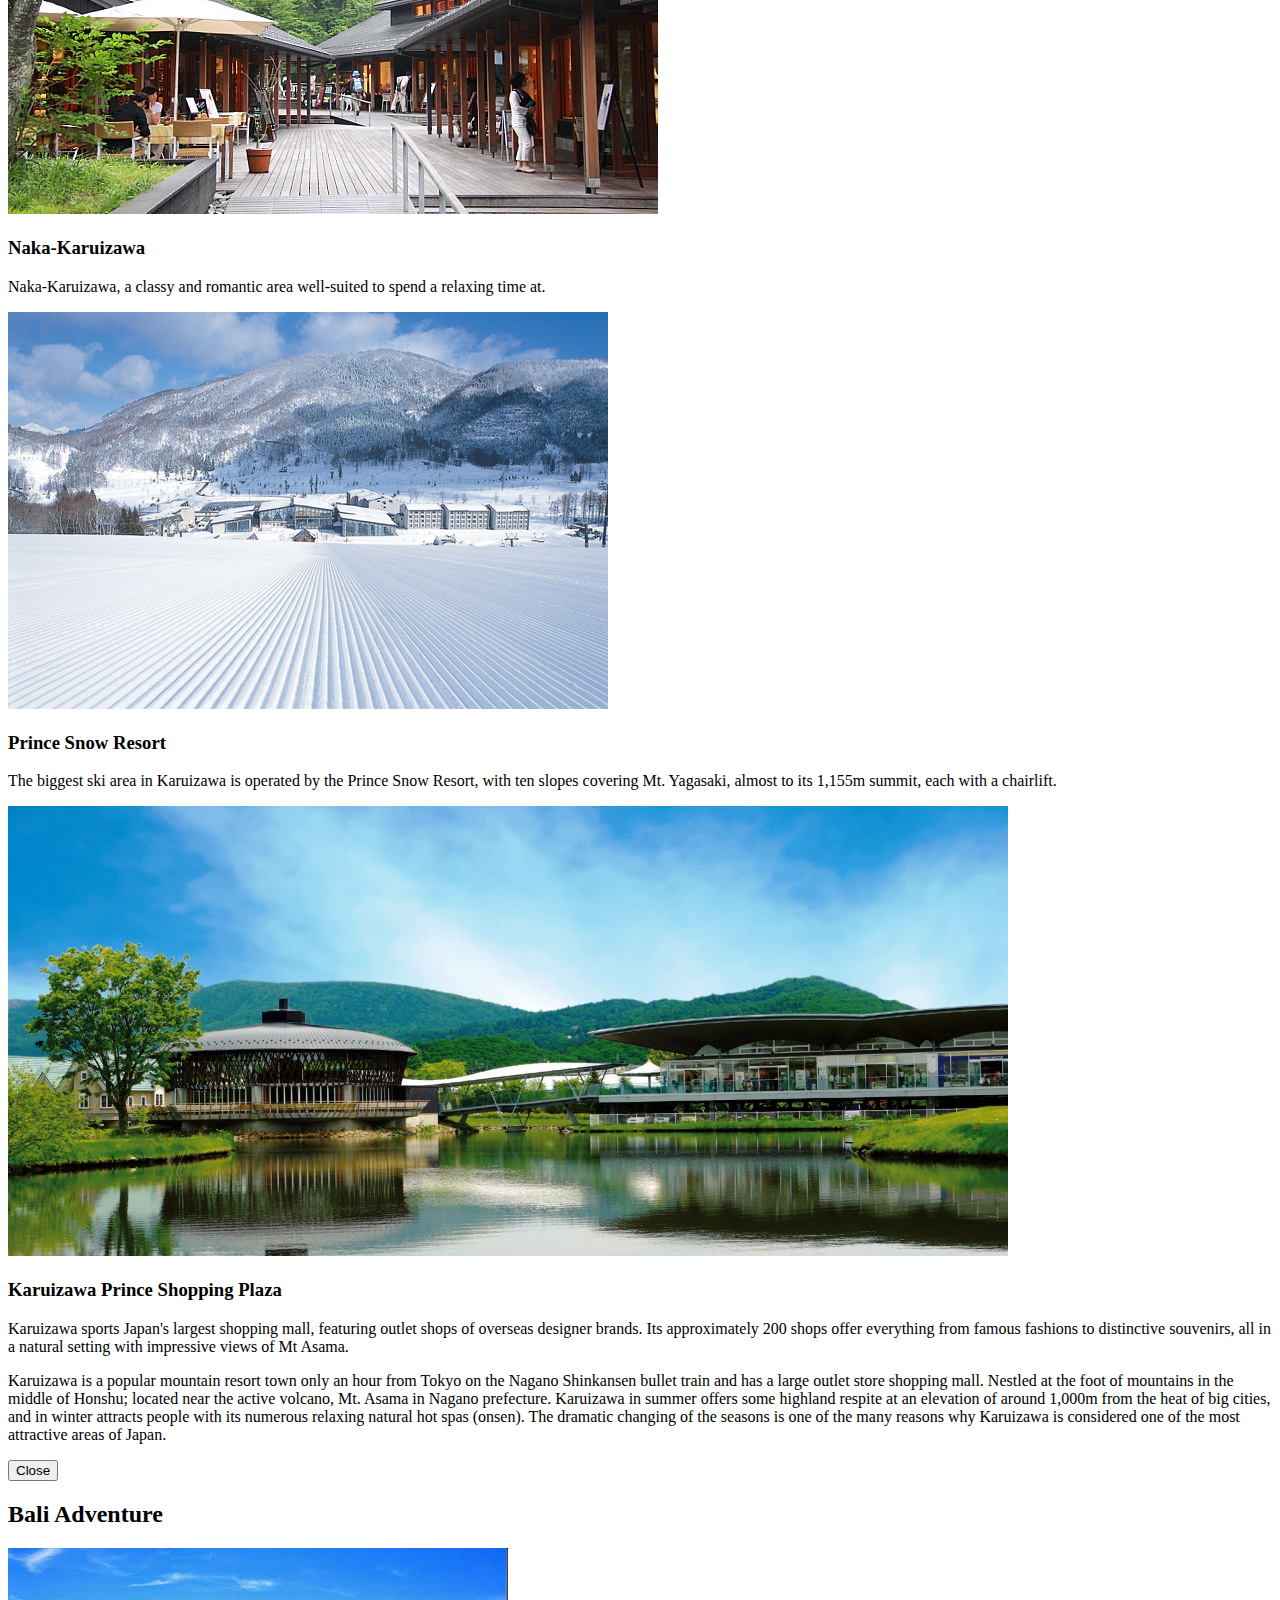
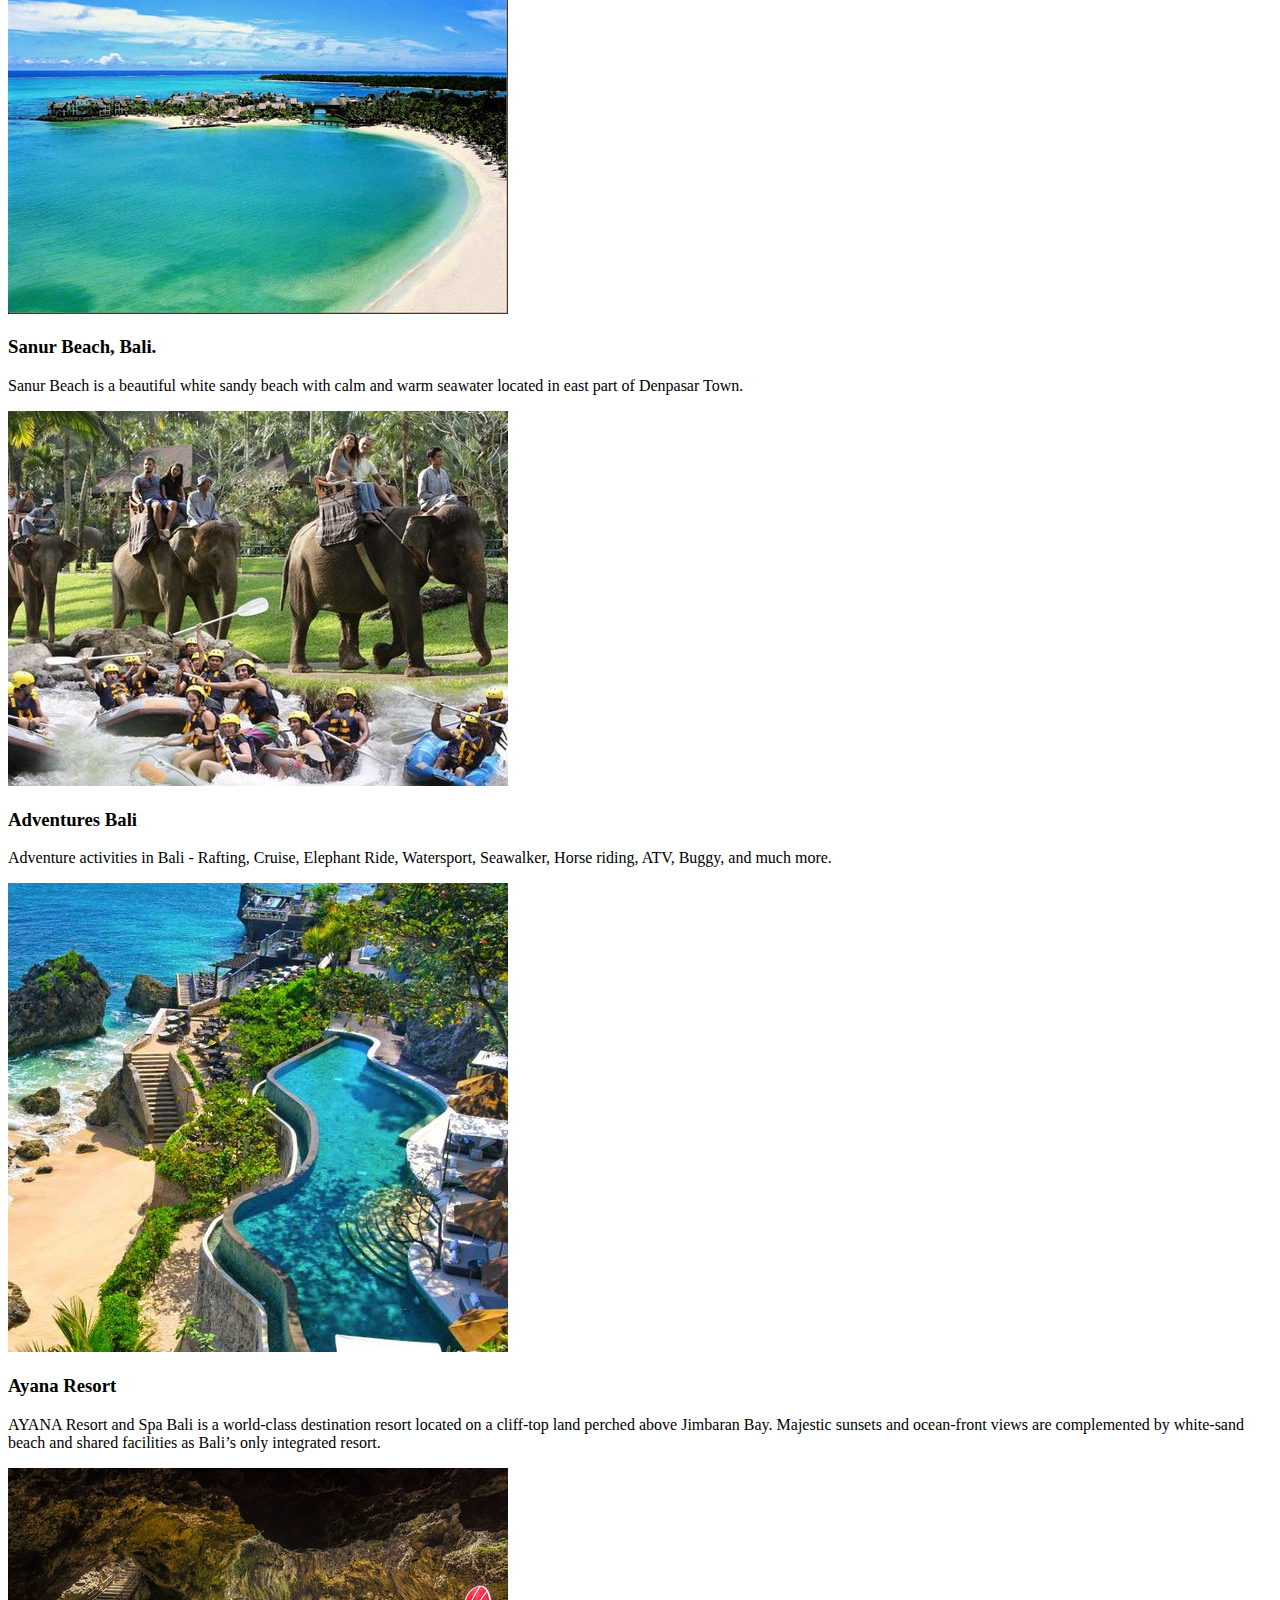
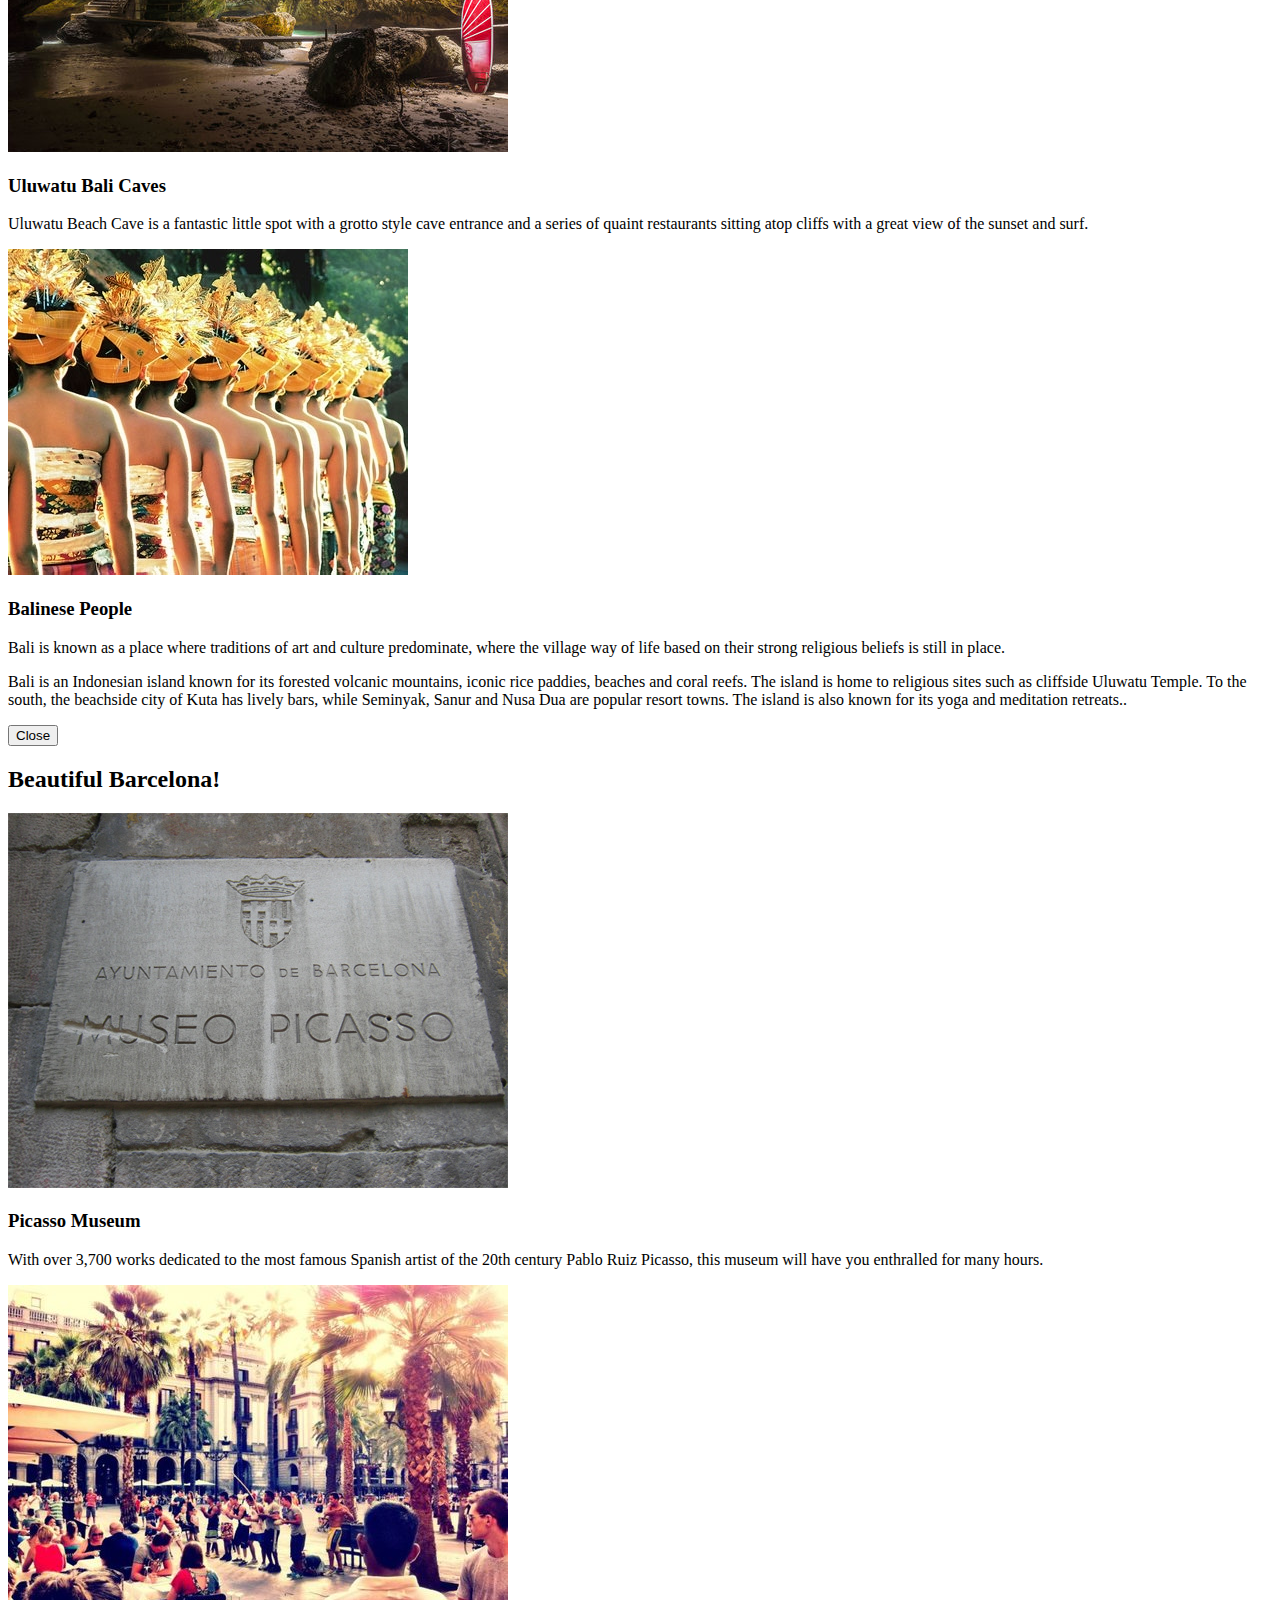
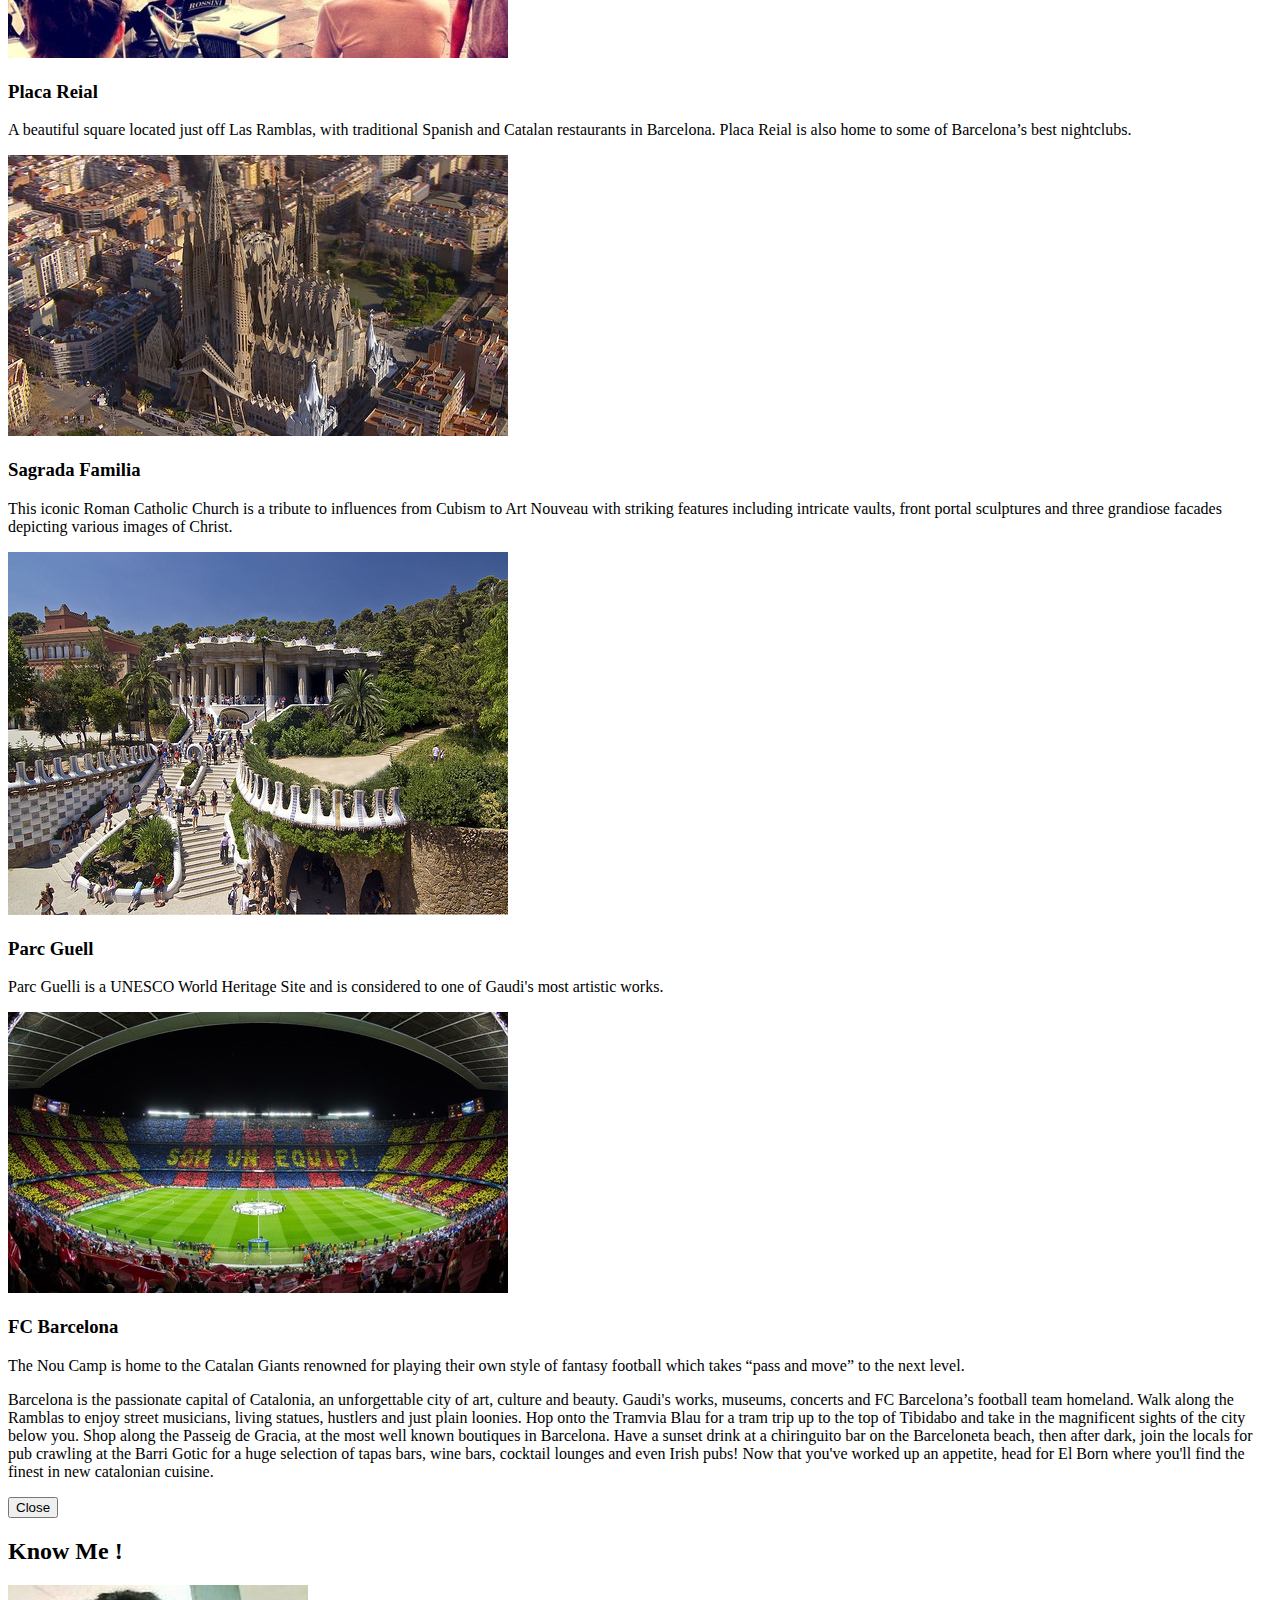
==== commit 9782ced5: "Update index.html" ====
--- a/index.html
+++ b/index.html
@@ -4,7 +4,9 @@
         <title>D | Places</title>
         <meta charset="utf-8">
         <meta name="viewport" content="width=device-width initial-scale=1.0 maximum-scale=1.0 user-scalable=yes" />
-        <link rel="stylesheet" href="css/production.min.css">
+        <link rel="stylesheet" href="css/bootstrap.min.css">
+        <link rel="stylesheet" href="css/style.css">
+        <link rel="stylesheet" href="css/responsive.css">
         <link href='http://fonts.googleapis.com/css?family=Shadows+Into+Light' rel='stylesheet' type='text/css'>
         <script src="http://ajax.googleapis.com/ajax/libs/jquery/1.10.2/jquery.min.js"></script>
         <script type="text/javascript" src="js/bootstrap.min.js"></script>
